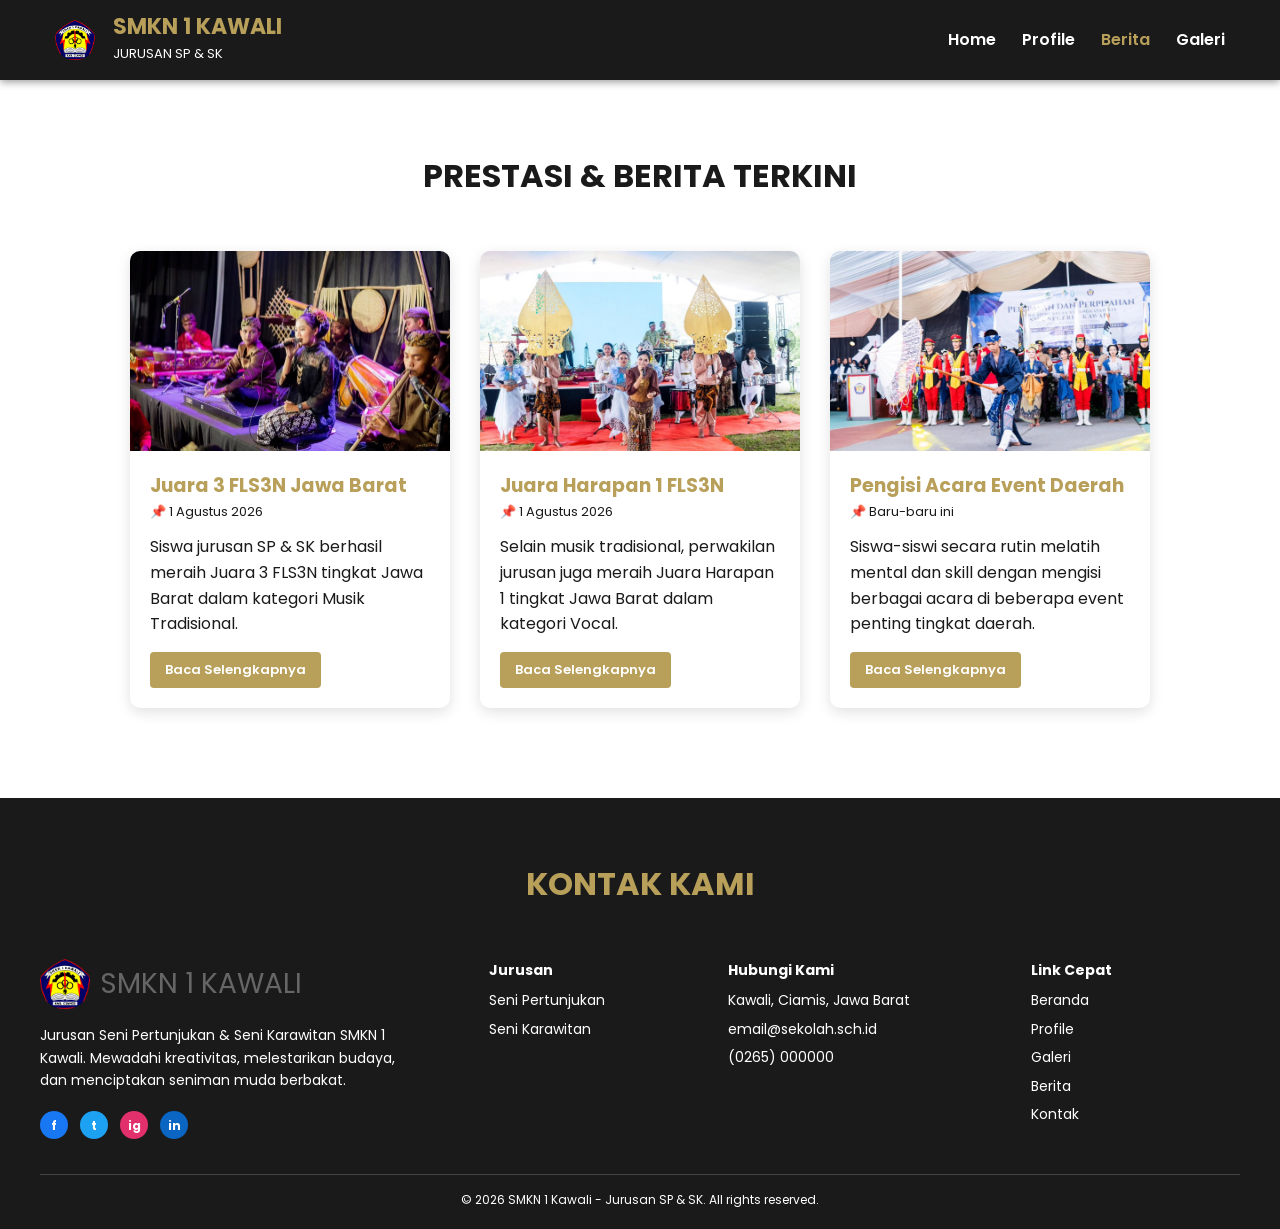
==== berita.html @ b3628a46 "Website SP" ====
<!DOCTYPE html>
<html lang="id">
<head>
    <meta charset="UTF-8">
    <meta name="viewport" content="width=device-width, initial-scale=1">
    <title>Berita | SMKN 1 Kawali</title>
    <link href="https://fonts.googleapis.com/css2?family=Poppins:wght@400;500;600;700&display=swap" rel="stylesheet">
    <link rel="stylesheet" href="assets/css/style.css">
</head>
<body>
<header class="navbar">
    <a href="index.html" class="brand">
        <img src="assets/img/logo.png" alt="Logo SMKN 1 Kawali">
        <div><strong>SMKN 1 KAWALI</strong><small>JURUSAN SP &amp; SK</small></div>
    </a>
    <button class="menu-btn" aria-label="Buka menu">&#9776;</button>
    <nav id="menu">
        <a href="index.html">Home</a>
        <a href="profile.html">Profile</a>
        <a href="berita.html" class="active">Berita</a>
        <a href="galeri.html">Galeri</a>
        <!-- <a href="#kontak">Kontak</a> -->
    </nav>
</header>
<h2 class="judul">Prestasi &amp; Berita Terkini</h2>
<section class="berita">
    <article class="card">
        <img src="assets/img/berita2.jpg" alt="Juara 3 FLS3N Jawa Barat">
        <div class="card-body">
            <h3>Juara 3 FLS3N Jawa Barat</h3>
            <small>&#128204; 1 Agustus 2026</small>
            <p>Siswa jurusan SP &amp; SK berhasil meraih Juara 3 FLS3N tingkat Jawa Barat dalam kategori Musik Tradisional.</p>
            <a href="#" class="btn btn-sm">Baca Selengkapnya</a>
        </div>
    </article>
    <article class="card">
        <img src="assets/img/berita1.jpg" alt="Juara Harapan 1 FLS3N">
        <div class="card-body">
            <h3>Juara Harapan 1 FLS3N</h3>
            <small>&#128204; 1 Agustus 2026</small>
            <p>Selain musik tradisional, perwakilan jurusan juga meraih Juara Harapan 1 tingkat Jawa Barat dalam kategori Vocal.</p>
            <a href="#" class="btn btn-sm">Baca Selengkapnya</a>
        </div>
    </article>
    <article class="card">
        <img src="assets/img/galeri4.jpg" alt="Pengisi Acara Event Daerah">
        <div class="card-body">
            <h3>Pengisi Acara Event Daerah</h3>
            <small>&#128204; Baru-baru ini</small>
            <p>Siswa-siswi secara rutin melatih mental dan skill dengan mengisi berbagai acara di beberapa event penting tingkat daerah.</p>
            <a href="#" class="btn btn-sm">Baca Selengkapnya</a>
        </div>
    </article>
</section>
<footer id="kontak">
    <h2>KONTAK KAMI</h2>
    <div class="footer-grid">
        <div class="footer-about">
            <div class="footer-logo"><img src="assets/img/logo.png" alt="Logo"><span>SMKN 1 KAWALI</span></div>
            <p>Jurusan Seni Pertunjukan &amp; Seni Karawitan SMKN 1 Kawali. Mewadahi kreativitas, melestarikan budaya, dan menciptakan seniman muda berbakat.</p>
            <div class="sosmed">
                <a href="#" style="background:#1877f2" aria-label="Facebook">f</a>
                <a href="#" style="background:#1da1f2" aria-label="Twitter">t</a>
                <a href="#" style="background:#e1306c" aria-label="Instagram">ig</a>
                <a href="#" style="background:#0a66c2" aria-label="LinkedIn">in</a>
            </div>
        </div>
        <div>
            <h4>Jurusan</h4>
            <a href="profile.html">Seni Pertunjukan</a>
            <a href="profile.html">Seni Karawitan</a>
        </div>
        <div>
            <h4>Hubungi Kami</h4>
            <a href="#">Kawali, Ciamis, Jawa Barat</a>
            <a href="#">email@sekolah.sch.id</a>
            <a href="#">(0265) 000000</a>
        </div>
        <div>
            <h4>Link Cepat</h4>
            <a href="index.html">Beranda</a>
            <a href="profile.html">Profile</a>
            <a href="galeri.html">Galeri</a>
            <a href="berita.html">Berita</a>
            <a href="#kontak">Kontak</a>
        </div>
    </div>
    <p class="copy">&copy; 2026 SMKN 1 Kawali - Jurusan SP &amp; SK. All rights reserved.</p>
</footer>
<script src="assets/js/script.js"></script>
</body>
</html>
---- assets/css/style.css ----
:root { --gold: #b8a05a; --dark: #1a1a1a; --abu: #f4f4f4; }
* { margin: 0; padding: 0; box-sizing: border-box; }
body { font-family: 'Poppins', sans-serif; color: var(--dark); line-height: 1.6; }
a { text-decoration: none; color: inherit; }
img { max-width: 100%; display: block; background: #ddd; }

/* Navbar */
.navbar { position: sticky; top: 0; z-index: 10; height: 80px; padding: 0 55px; background: var(--dark);
    display: flex; justify-content: space-between; align-items: center; box-shadow: 0 2px 8px rgba(0,0,0,.4); }
.brand { display: flex; align-items: center; gap: 18px; color: #fff; }
.brand img { width: 40px; background: none; }
.brand strong { display: block; color: var(--gold); font-size: 22px; line-height: 1.2; }
.brand small { font-size: 13px; }
nav { display: flex; gap: 26px; }
nav a { color: #fff; font-weight: 600; transition: color .2s; }
nav a:hover, nav a.active { color: var(--gold); }
.menu-btn { display: none; background: none; border: 0; color: #fff; font-size: 28px; cursor: pointer; }

/* Tombol & judul */
.btn { display: inline-block; background: var(--gold); color: #fff; padding: 12px 25px; border: 0; border-radius: 4px;
    font: 600 14px 'Poppins', sans-serif; cursor: pointer; transition: background .2s; }
.btn:hover { background: #9c8647; }
.btn-sm { padding: 8px 15px; font-size: 13px; }
.judul { text-align: center; font-size: 32px; font-weight: 700; text-transform: uppercase; margin: 70px 0 50px; }
.judul-galeri { margin-bottom: 70px; }

/* Hero */
.hero { min-height: calc(100vh - 80px); display: flex; flex-direction: column; align-items: center; justify-content: center;
    text-align: center; padding: 40px 20px; color: #fff;
    background: linear-gradient(rgba(70,0,10,.7), rgba(0,0,0,.85)), url('../img/landpage.jpg') center/cover #4a0a14; }
.hero h1 { color: var(--gold); font-size: 48px; margin-bottom: 25px; }
.hero p { max-width: 1100px; margin-bottom: 25px; }

/* Berita */
.berita { max-width: 1060px; margin: 0 auto 90px; padding: 0 20px; display: grid; grid-template-columns: repeat(3, 1fr); gap: 30px; }
.card { background: #fff; border-radius: 10px; overflow: hidden; box-shadow: 0 4px 14px rgba(0,0,0,.12); }
.card img { width: 100%; height: 200px; object-fit: cover; }
.card-body { padding: 20px; }
.card h3 { color: var(--gold); font-size: 19px; }
.card small { display: block; font-size: 13px; margin-bottom: 12px; }
.card p { margin-bottom: 15px; }

/* Profile */
.profile-box { max-width: 1380px; margin: 0 auto 60px; padding: 40px; background: #fff; border-radius: 10px;
    box-shadow: 0 4px 20px rgba(0,0,0,.08); display: grid; grid-template-columns: 1.3fr 1.4fr; gap: 40px; }
.profile-box > img { width: 100%; border-radius: 10px; object-fit: cover; }
.profile-box h3 { color: var(--gold); font-size: 20px; margin-top: 20px; }
.profile-box h3:first-child { margin-top: 0; }
.profile-box p { margin-bottom: 12px; }
#listGuru { display: none; margin: 12px 0 0 20px; }
#listGuru.show { display: block; }
.fasilitas { display: grid; grid-template-columns: repeat(4, 1fr); gap: 10px; margin-top: 12px; }
.fasilitas div { background: var(--abu); border-left: 4px solid var(--gold); padding: 10px 14px; }
.fasilitas strong { display: block; font-size: 15px; }
.fasilitas small { font-size: 12px; }

/* Galeri */
.galeri { max-width: 1210px; margin: 0 auto 90px; padding: 0 20px; display: grid; grid-template-columns: repeat(4, 1fr); gap: 16px 20px; }
.galeri img { width: 100%; height: 250px; object-fit: cover; border-radius: 12px; cursor: zoom-in; transition: transform .25s; }
.galeri img:hover { transform: scale(1.03); }
#lightbox { display: none; position: fixed; inset: 0; z-index: 20; background: rgba(0,0,0,.88);
    align-items: center; justify-content: center; padding: 30px; cursor: zoom-out; }
#lightbox.show { display: flex; }
#lightbox img { max-height: 100%; border-radius: 8px; }

/* Footer */
footer { background: var(--dark); color: #fff; padding: 60px 20px 20px; font-size: 14px; }
footer h2 { color: var(--gold); text-align: center; font-size: 32px; margin-bottom: 50px; }
.footer-grid { max-width: 1200px; margin: 0 auto; display: grid; grid-template-columns: 2fr 1fr 1.3fr 1fr; gap: 30px; }
.footer-about p { max-width: 380px; margin: 15px 0 20px; }
.footer-logo { display: flex; align-items: center; gap: 10px; font-size: 28px; color: #666; }
.footer-logo img { width: 50px; background: none; }
.footer-grid h4 { margin-bottom: 8px; }
.footer-grid > div > a { display: block; margin-bottom: 6px; }
.footer-grid > div > a:hover { color: var(--gold); }
.sosmed { display: flex; gap: 12px; }
.sosmed a { width: 28px; height: 28px; border-radius: 50%; display: grid; place-items: center; font-size: 12px; font-weight: 700; }
.copy { max-width: 1200px; margin: 35px auto 0; padding-top: 15px; border-top: 1px solid #444; text-align: center; font-size: 12px; }

/* Responsif */
@media (max-width: 900px) {
    .navbar { padding: 0 20px; }
    .menu-btn { display: block; }
    nav { display: none; position: absolute; top: 80px; left: 0; right: 0; background: var(--dark); flex-direction: column; gap: 0; }
    nav.open { display: flex; }
    nav a { padding: 14px 20px; border-top: 1px solid #333; }
    .hero h1 { font-size: 32px; }
    .berita, .profile-box, .footer-grid { grid-template-columns: 1fr; }
    .galeri { grid-template-columns: repeat(2, 1fr); }
    .fasilitas { grid-template-columns: repeat(2, 1fr); }
    .profile-box { padding: 20px; margin: 0 15px 60px; }
}
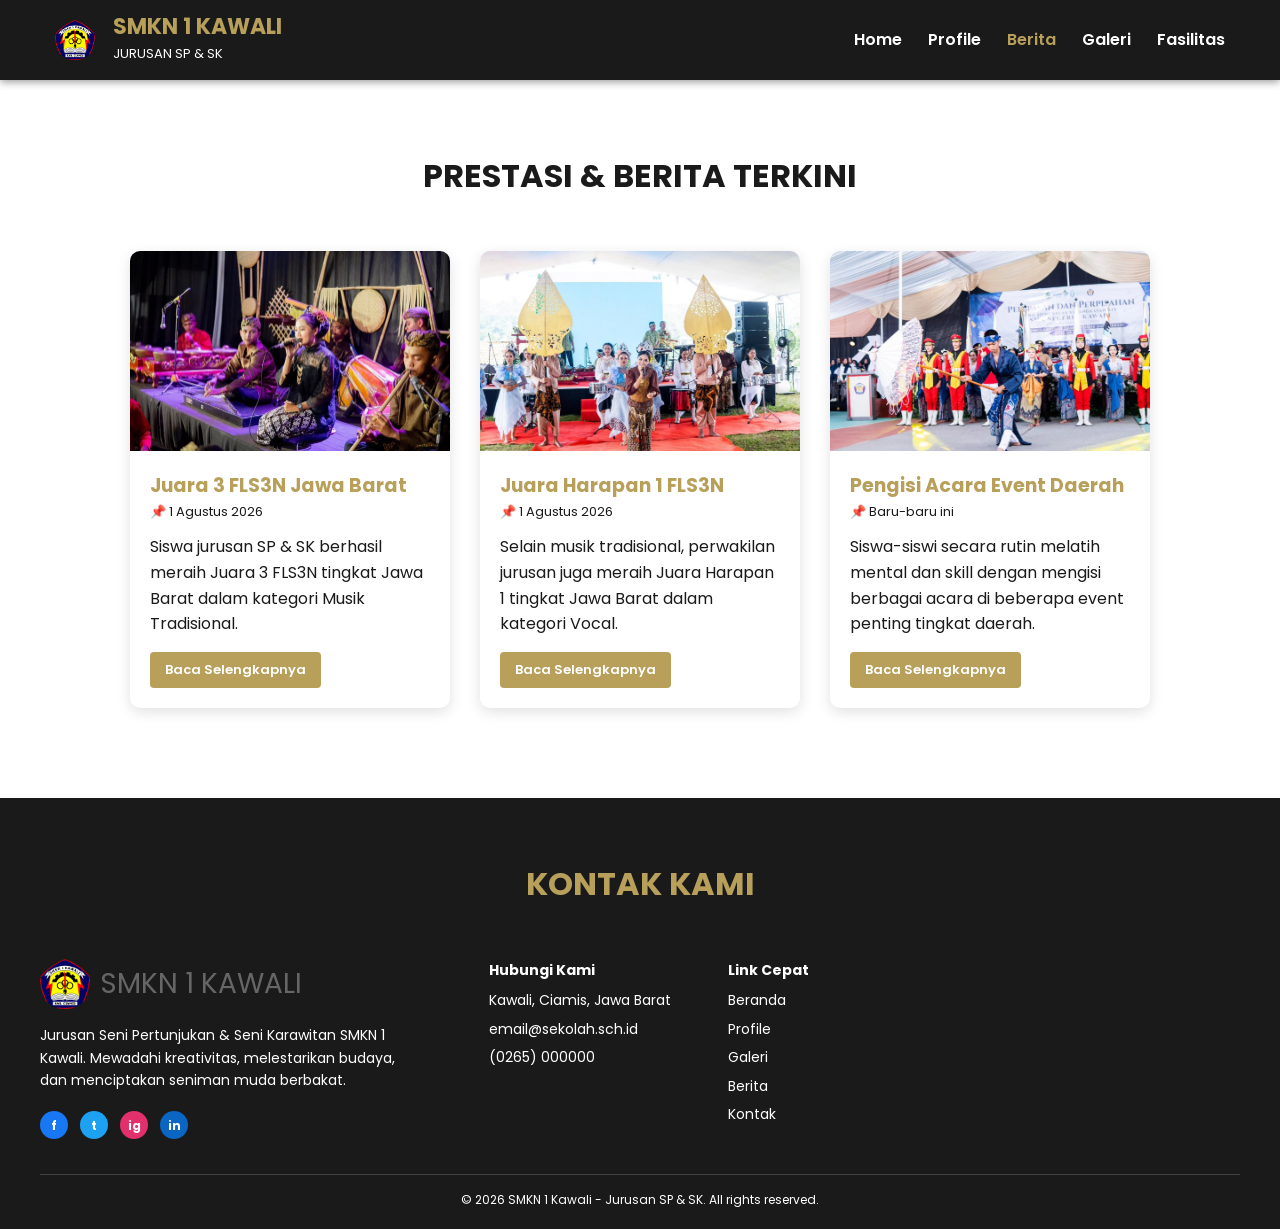
==== commit 6a0f58f9: "Fasilitas" ====
--- a/berita.html
+++ b/berita.html
@@ -19,7 +19,7 @@
         <a href="profile.html">Profile</a>
         <a href="berita.html" class="active">Berita</a>
         <a href="galeri.html">Galeri</a>
-        <!-- <a href="#kontak">Kontak</a> -->
+         <a href="fasilitas.html">Fasilitas</a>
     </nav>
 </header>
 <h2 class="judul">Prestasi &amp; Berita Terkini</h2>
@@ -30,7 +30,8 @@
             <h3>Juara 3 FLS3N Jawa Barat</h3>
             <small>&#128204; 1 Agustus 2026</small>
             <p>Siswa jurusan SP &amp; SK berhasil meraih Juara 3 FLS3N tingkat Jawa Barat dalam kategori Musik Tradisional.</p>
-            <a href="#" class="btn btn-sm">Baca Selengkapnya</a>
+            <!-- Parameter ?id=1 ditambahkan -->
+            <a href="detailBerita.html?id=1" class="btn btn-sm">Baca Selengkapnya</a>
         </div>
     </article>
     <article class="card">
@@ -39,7 +40,8 @@
             <h3>Juara Harapan 1 FLS3N</h3>
             <small>&#128204; 1 Agustus 2026</small>
             <p>Selain musik tradisional, perwakilan jurusan juga meraih Juara Harapan 1 tingkat Jawa Barat dalam kategori Vocal.</p>
-            <a href="#" class="btn btn-sm">Baca Selengkapnya</a>
+            <!-- Parameter ?id=2 ditambahkan -->
+            <a href="detailBerita.html?id=2" class="btn btn-sm">Baca Selengkapnya</a>
         </div>
     </article>
     <article class="card">
@@ -48,7 +50,8 @@
             <h3>Pengisi Acara Event Daerah</h3>
             <small>&#128204; Baru-baru ini</small>
             <p>Siswa-siswi secara rutin melatih mental dan skill dengan mengisi berbagai acara di beberapa event penting tingkat daerah.</p>
-            <a href="#" class="btn btn-sm">Baca Selengkapnya</a>
+            <!-- Parameter ?id=3 ditambahkan -->
+            <a href="detailBerita.html?id=3" class="btn btn-sm">Baca Selengkapnya</a>
         </div>
     </article>
 </section>
@@ -65,11 +68,11 @@
                 <a href="#" style="background:#0a66c2" aria-label="LinkedIn">in</a>
             </div>
         </div>
-        <div>
+        <!-- <div>
             <h4>Jurusan</h4>
             <a href="profile.html">Seni Pertunjukan</a>
             <a href="profile.html">Seni Karawitan</a>
-        </div>
+        </div> -->
         <div>
             <h4>Hubungi Kami</h4>
             <a href="#">Kawali, Ciamis, Jawa Barat</a>
@@ -89,4 +92,4 @@
 </footer>
 <script src="assets/js/script.js"></script>
 </body>
-</html>
+</html>
